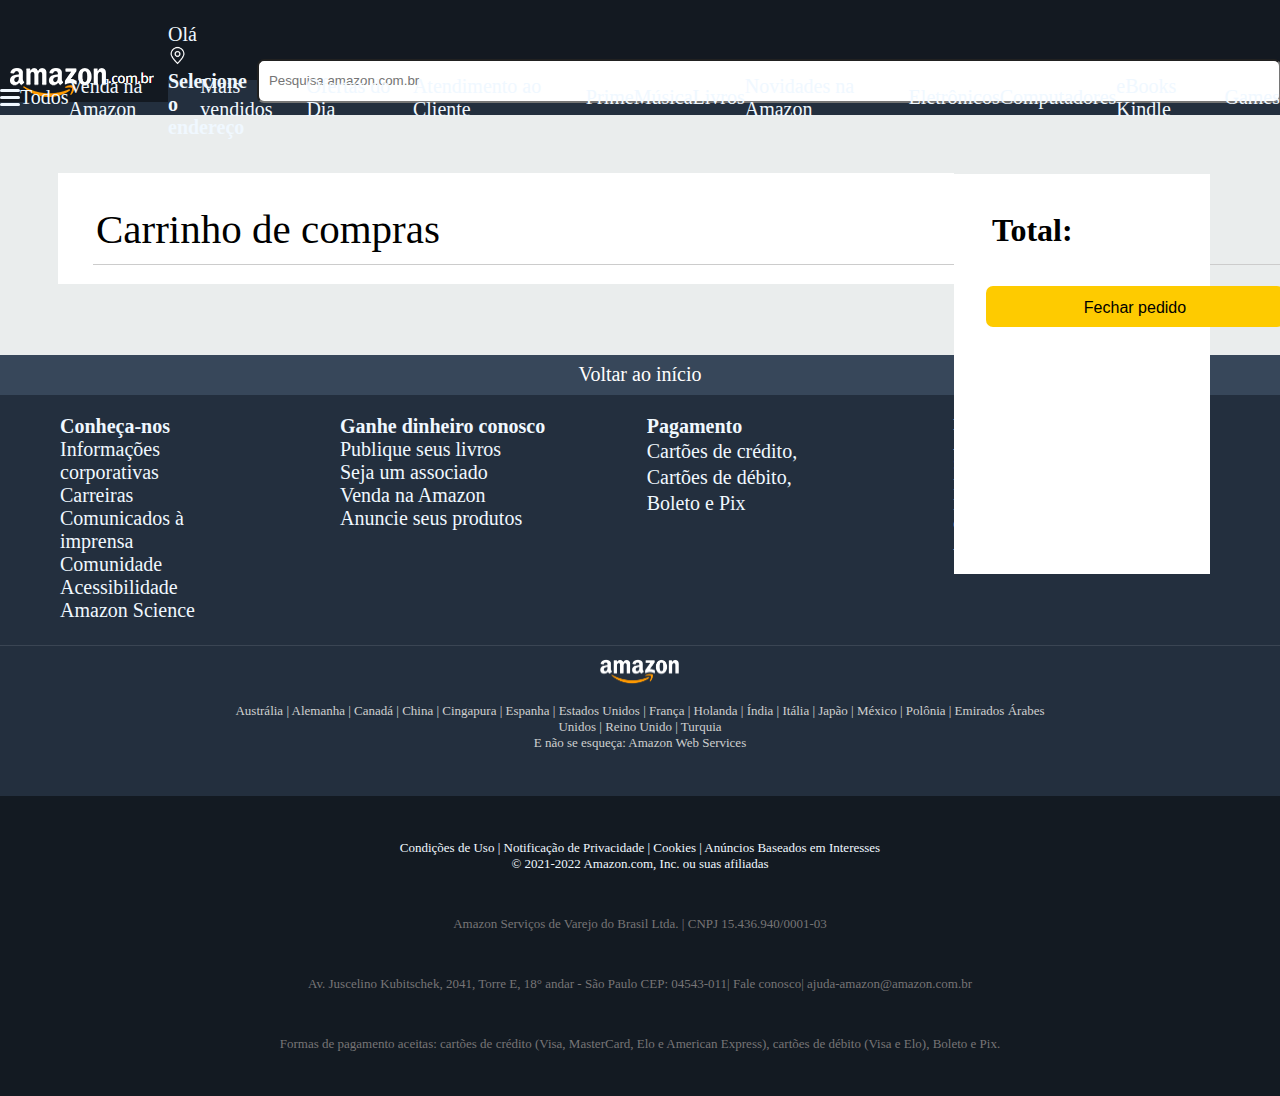
==== SITE FINAL/paginaCarrinho.html @ 6cc20edc "Add files via upload" ====
<!DOCTYPE html>
<html lang="pt-br">
<head>
    <meta charset="UTF-8">
    <meta http-equiv="X-UA-Compatible" content="IE=edge">
    <meta name="viewport" content="width=device-width, initial-scale=1.0">
    <title>Carrinho | Amazon.com.br</title>
    <link rel="stylesheet" href="styleCarrinho.css">
</head>
<body>
    <nav>
        <div class="topbar">
            <div class="menu-mobile">
                <div class="primeiraParte">
                <!-- <div id="burguer">
                    <div></div>
                    <div></div>
                    <div></div>
                </div> -->
                    <div class="segundaParte">
                        <div class="logoInicio"> <img src="./images copy/logo inicio.png" alt=""></div>
                        <li class="">Faça seu login</li>
                        <div><img src="./images copy/user.png" alt=""></div>
                        <div class="icon1">
                            <img src="./images copy/shopping cart.png" alt="" style="margin-top: 10px; width: 25px;">
                        </div>
                    </div>
                </div>
            <div class="pesquisa"><input type="text" class="box_pesquisa" placeholder="Pesquisa amazon.com.br"> </div>
        </div>
        </div>

        <div class="menu1">
            <div class="logoInicio"> <img src="./images copy/logo inicio.png" alt=""></div>
            <li class = "endereco">    Olá <br><img src="./images copy/localization.png" alt="" style="height: 19px;"> <b>Selecione o endereço</b></li>
            <div class="pesquisa"><input type="text" class="box_pesquisa" placeholder="Pesquisa amazon.com.br"> </div>
            <li class="ocultar_mobile">Olá, faça seu login <br><b>Contas e Listas</b></li>
            <li>Devoluções <br><b>e Pedidos</b></li>
            <div class="icon1">
                <img src="./images copy/shopping cart.png" alt="" style="margin-top: 10px; width: 25px;">
            </div>
        </div>
    </nav>
    <sub>
        <ul class="texto2">
            <div id="burguer">
                <div></div>
                <div></div>
                <div></div>
            </div>
            <li>Todos</li>
            <li>Venda na Amazon</li>
            <li>Mais vendidos</li>
            <li>Ofertas do Dia</li>
            <li>Atendimento ao Cliente</li>
            <li>Prime</li>
            <li>Música</li>
            <li>Livros</li>
            <li>Novidades na Amazon</li>
            <li>Eletrônicos</li>
            <li>Computadores</li>
            <li>eBooks Kindle</li>
            <li>Games</li>
        </ul>
    </sub>

    <!-- <div id="menu-mobile">
        <ul>
            <li><a href="#">Venda na Amazon</a></li>
            <li><a href="#">Mais vendidos</a></li>
            <li><a href="#">Ofertas do Dia</a></li>
            <li><a href="#">Atendimento ao Cliente</a></li>
            <li><a href="#">Prime</a></li>
            <li><a href="#">Música</a></li>
            <li><a href="#">Livros</a></li>
            <li><a href="#">ovidades na Amazon</a></li>
            <li><a href="">Eletrônicos</a></li>
            <li><a href="">Computadores</a></li>
            <li><a href="">eBooks Kindle</a></li>
            <li><a href="">Games</a></li>
        </ul>
    </div> -->

    <div class="conteudo">
        <div class="infoCarrinho">
            <h1>Carrinho de compras <div class="linhaH"></div> </h1>
            <!-- <div id="localNotebook"></div> -->
            <!-- <div id="oi" class="localNotebook">AAAAAAAAAAAAA</div> -->
            <div class="localNotebook" id="localNotebook"></div>
        </div>
    
        <div class="comprar">
            <li>Total: </li>
            <div id="valorTotal"></div>
            <div class="fecharPedido">Fechar pedido</div>
        </div>
    </div>

    <div class="voltarinicio">Voltar ao início</div>  
        <div class="rodape2">
            <div class="rodape">
                <ul class="conheca-nos">
                    <li class="titulo">Conheça-nos</li>
                    <li>Informações <br>corporativas</li>
                    <li>Carreiras</li>
                    <li>Comunicados à<br>imprensa</li>
                    <li>Comunidade</li>
                    <li>Acessibilidade</li>
                    <li>Amazon Science</li>
                </ul>
                <ul class="dindin">
                    <li class="titulo">Ganhe dinheiro conosco</li>
                    <li>Publique seus livros</li>
                    <li>Seja um associado</li>
                    <li>Venda na Amazon</li>
                    <li>Anuncie seus produtos</li>
                </ul>
                <ul class="choro">
                    <li class="titulo">Pagamento</li>
                    <li>Cartões de crédito,</li>
                    <li>Cartões de débito,</li>
                    <li>Boleto e Pix</li>
                </ul>
                <ul class="help">
                    <li class="titulo">Deixe-nos ajudar você</li>
                    <li>Amazon e COVID-19</li>
                    <li>Sua conta</li>
                    <li>Frete e prazo de entrega</li>
                    <li>Devoluções e reembolsos</li>
                    <li>Gerencie seu conteúdo e dispositivos</li>
                    <li>Ajuda</li>
                </ul>
            </div>
        </div>
        <div class="rodape3">
            <img src="images copy/amazon-logo.png" alt="" style="width: 80px;">
            <br>
            <li class="quasefim">Austrália | Alemanha | Canadá | China | Cingapura | Espanha | Estados Unidos | França | Holanda | Índia | Itália | Japão | México | Polônia | Emirados Árabes</li>
               <li class="quasefim">Unidos | Reino Unido | Turquia</li> 
               <li class="quasefim">E não se esqueça:           Amazon Web Services</li>
        </div>
        <div class="ultimamargem">
            <div class="dentrodamargem">
                <li class="penultima">Condições de Uso | Notificação de Privacidade | Cookies | Anúncios Baseados em Interesses</li>
                <li class="penultima">© 2021-2022 Amazon.com, Inc. ou suas afiliadas</li>
            </div>
            <li class="ultima">Amazon Serviços de Varejo do Brasil Ltda. | CNPJ 15.436.940/0001-03</li>
            <li class="ultima">Av. Juscelino Kubitschek, 2041, Torre E, 18° andar - São Paulo CEP: 04543-011| Fale conosco| ajuda-amazon@amazon.com.br</li>
            <li class="ultima">Formas de pagamento aceitas: cartões de crédito (Visa, MasterCard, Elo e American Express), cartões de débito (Visa e Elo), Boleto e Pix.</li>
        </div>

<div class="voltarinicioMobile">Voltar ao topo da página</div>  
<!-- <div class="rodapeMobile"> -->
    <div class="rodapeMobile">
        <ul class="todoRodape">
            <ul class="primeiraColunaMobile">
                <li class="tituloMobile">Sua Amazon </li>
                <li class="tituloMobile">Seus produtos do <br>Programe e Poupe</li>
                <li class="tituloMobile">Encontre uma lista de <br>desejos ou registro</li>
                <li class="tituloMobile">Seus itens vistos <br>recentemente</li>
                <li class="tituloMobile">Configurações de 1- <br>Clique</li>
                <li class="tituloMobile">Venda na Amazon</li>
            </ul>
            <ul class="segundaMobile">
                <li class="tituloMobile">Seus pedidos</li>
                <li class="tituloMobile">Suas Listas</li>
                <li class="tituloMobile">Suas conta</li>
                <li class="tituloMobile">Devoluções</li>
                <li class="tituloMobile">Atendimento ao cliente</li>
            </ul>
        </ul>
    </div>
<!-- </div> -->

<div class="ultimamargemMobile">
    <!-- <div class="dentrodamargemMobile"> -->
    <li class="penultimaMobile">Portugês </li>
    <li class="penultimaMobile">Brasil</li>
    <li class="ultimaMobile">Já é cliente? Faça o seu login</li>
    <li class="ultimaMobile">Cookies</li>
    <li class="ultimaMobile">Condições de Uso</li>
    <li class="ultimaMobile">Aviso de Privacidade</li>
    <li class="ultimaMobile">© 1996-2022, Amazon.com, Inc. ou suas afiliadas</li>
</div>

    <script src="carrinho.js"></script>
</body>
</html>
---- SITE FINAL/styleCarrinho.css ----
*{
    padding: 0;
    margin: 0;
}

body{
    background-color: #EAEDED;
}

/* .localNotebook{
    width: 100%;
    height: 100%;
    background-color: #000;
} */

.carrinhoCompras{
    background-color: #3A4553;
}

nav{
    width: 100%;
    height: 80px;
    background: #131921;
    /* position:fixed; */
    /* display: flex; */
}

.menu1{
    display: flex;
    width: 100%;
    justify-content: space-around;
    align-items: center;
}
.topbar{
    display: none;
}
.box_pesquisa{
    width: 1000px;
    height: 20px;
    padding: 10px;
    margin: 10px;
    border-radius: 7px;
}
sub{
    display: flex;
    justify-content: space-around;
    background-color: #232F3E;
    width: 100%;
    height: 35px;
    align-items: center;
    font-size: inherit;
    /* position: fixed; */
    /* margin-top: 70px; */
}

.texto2{
    list-style: none;
    color: #ffffff;
    display: contents;
}

#burguer{
    width: 20px;
    height: 21px;
    display: flex;
    flex-direction: column;
    justify-content: space-around;
    align-self: center;
    align-items: flex-end;
    align-items: flex-start;
    cursor: pointer
}

#burguer > div{
    background-color: aliceblue;
    height: 3px;
    width: 60px;
    border-radius: 15px;
    transition: all ease-in.3s;
    z-index: 999;
}

#burguer > div:nth-child(2){
    width: 20px;
}

#burguer > div:nth-child(3){
    width: 20px;
}

#burguer > div:nth-child(1){
    width: 20px;
}

#burguer:hover div{
    width: 45;
}

#burguer.active > div:nth-child(1){
    transform: rotate(50deg) translateY(10px);
    width: 30px;
    margin-top: 1px;

}

#burguer.active > div:nth-child(2){
    transform: rotate(-50deg) translateY(-10px);
    width: 30px;
    margin-top: 10px;
}

#burguer.active > div:nth-child(3){
    opacity: 0;
}

#menu-mobile{
    /* position: fixed; */
    width: 400px;
    background: #fff;
    transform: translateX(-100%);
    transition: all linear .5s;
}

#menu-mobile.active{
    /* margin-left: 0; */
    transform: translateY(0);
    margin-top: 105px;
    height: 100vh;
}

#menu-mobile ul{
    margin-top: 10px;
    display: flex;
    flex-direction: column;
    align-items: flex-start;
    width: 200px;
}

#menu-mobile ul li{
    padding: 20px;
    border-bottom: 1px solid #f7f7f7;
    width: 100%;
} 
#menu-mobile ul li a{
    text-decoration: none;
}

li{
    color: aliceblue;
    list-style: none;
}

.conteudo{
    display: flex;
}

h1{
    font-family: "Arial,sans-serif";
    /* text-rendering: optimizeLegibility; */
    font-weight: 400;
    font-size: 41px;
    line-height: 36px;
    padding: 38px;
    height: 35px;
}

.teste1{
    display: flex;
    justify-content: space-between;
    align-items: center;
}

.teste1 p{
    flex:1;
    margin-left: 10px;
}
.teste1 b{
    margin-right: 10px;
}

.paraExcluir{
    width: 40px;
}

.imagemNotebook{

}

.infoCarrinho{
    margin: 58px;
    border-radius: 0px;
    background-color: #ffffff;
    /* height: 750px; */
    width: 70%;
    display: flex;
    flex-direction: column;
}

.linhaH{
    /* background-color: #232F3E; */
    border-bottom: 1px solid #cccccc;
    margin-bottom: 20px;
    margin-top: 17px;
    width: 342%;
    /* display: flex; */
    margin-left: -3px;
}

#localNotebool > div{
    display: flex;
    justify-content: space-between;
    width: 300px;
    align-items: center;
}

.comprar{
    background-color: #ffffff;
    height: 400px;
    width: 20%;
    margin-top: 59px;
    position: fixed;
    right: 0;
    margin-right: 70px;
}

.comprar li{
    font-family: "Arial,sans-serif";
    /* text-rendering: optimizeLegibility; */
    font-weight: 400;
    font-size: xx-large;
    line-height: 36px;
    padding: 38px;
    color: #000;
    font-weight: bold;
}

.fecharPedido{
    color: black;
    background: rgb(254, 203, 0);
    border-radius: 7px;
    width: 272px;
    font-size: 16px;
    padding: 13px;
    text-decoration: none;
    text-align: center;
    height: 15px;
    /* display: flex; */
    /* justify-content: center; */
    margin-left: 32px;
    font-family: "Amazon Ember",Arial,sans-serif;
}

.voltarinicio{
    background: #37475A;
    height: 40px;
    text-align: center;
    display:flex;
    justify-content: center;
    align-items: center;
    color: #fff;
    margin-top: 1%;
}

.rodape{
    background-color: #232F3E;
    width: 1200px;
    margin: auto;
    height: 250px;
    display: flex;
    justify-content: space-between;
}

.conheca-nos{
    color: #fff;
    display: flex;
    justify-content: space-between;
    align-items: left;
    list-style: none;
    width: 45%;
    padding: 20px 20px;
    flex-direction: column; 
    height: 100px;
}

.titulo{
    font-weight: 600;
}

.dindin{
    color: #fff;
    display: flex;
    justify-content: space-between;
    align-items: left;
    list-style: none;
    width: 50%;
    padding: 20px 20px;
    flex-direction: column; 
    height: 100px;
}

.choro{
    color: #fff;
    display: flex;
    flex-direction: column;
    list-style: none;
    padding: 20px 20px;
    justify-content: space-between;
    width: 50%;
    align-items: left;
    height: 100px;
}

.help{
    color: #fff;
    display: flex;
    flex-direction: column;
    list-style: none;
    padding: 20px 20px;
    justify-content: space-between;
    width: 50%;
    align-items: left;
    height: 80px;
    font-size: smaller;
}

html{
    font-size: 20px;
}

.rodape2{
    background-color: #232F3E;
    border-bottom: 1px solid #3A4553;
}

.rodape3{
    width: 100%;
    height: 150px;
    background-color: #232F3E;
    display: flex;
    flex-direction: column;
    align-items: center;
    font-size: small;
}

.rodape3 img{
    margin-top: 1%;
    width: 6%;
}

.quasefim{
    color: #cfcfcf;
    list-style: none;
    justify-content: center;
}

.ultimamargem{
    display: none;
    background-color: #131A22;
    width: 100%;
    height: 300px;
    display: flex;
    justify-content: space-evenly;
    flex-direction: column;
    font-size: small;
}

.penultima{
    display: flex;
    justify-content: center;
}

.ultima{
    color: #777576;
    list-style: none;
    align-items: center;
    display: flex;
    flex-direction: column; 
}

.voltarinicioMobile{
    display: none;
}

.rodapeMobile{
    display: none;
}

.todoRodape{
    display: none;
}

.primeiraColunaMobile{
    display: none;
}

.segundaMobile{
    display: none;
}

.tituloMobile{
    display: none;
}

.ultimamargemMobile{
    display: none;
}
.dentrodamargemMobile{
    display: none;
}
.penultimaMobile{
    display: none;
}
.ultimaMobile{
    display: none;
}

.container{
    /* width: 1200px; */
    width: 1429px;
    margin: 0 auto;
}
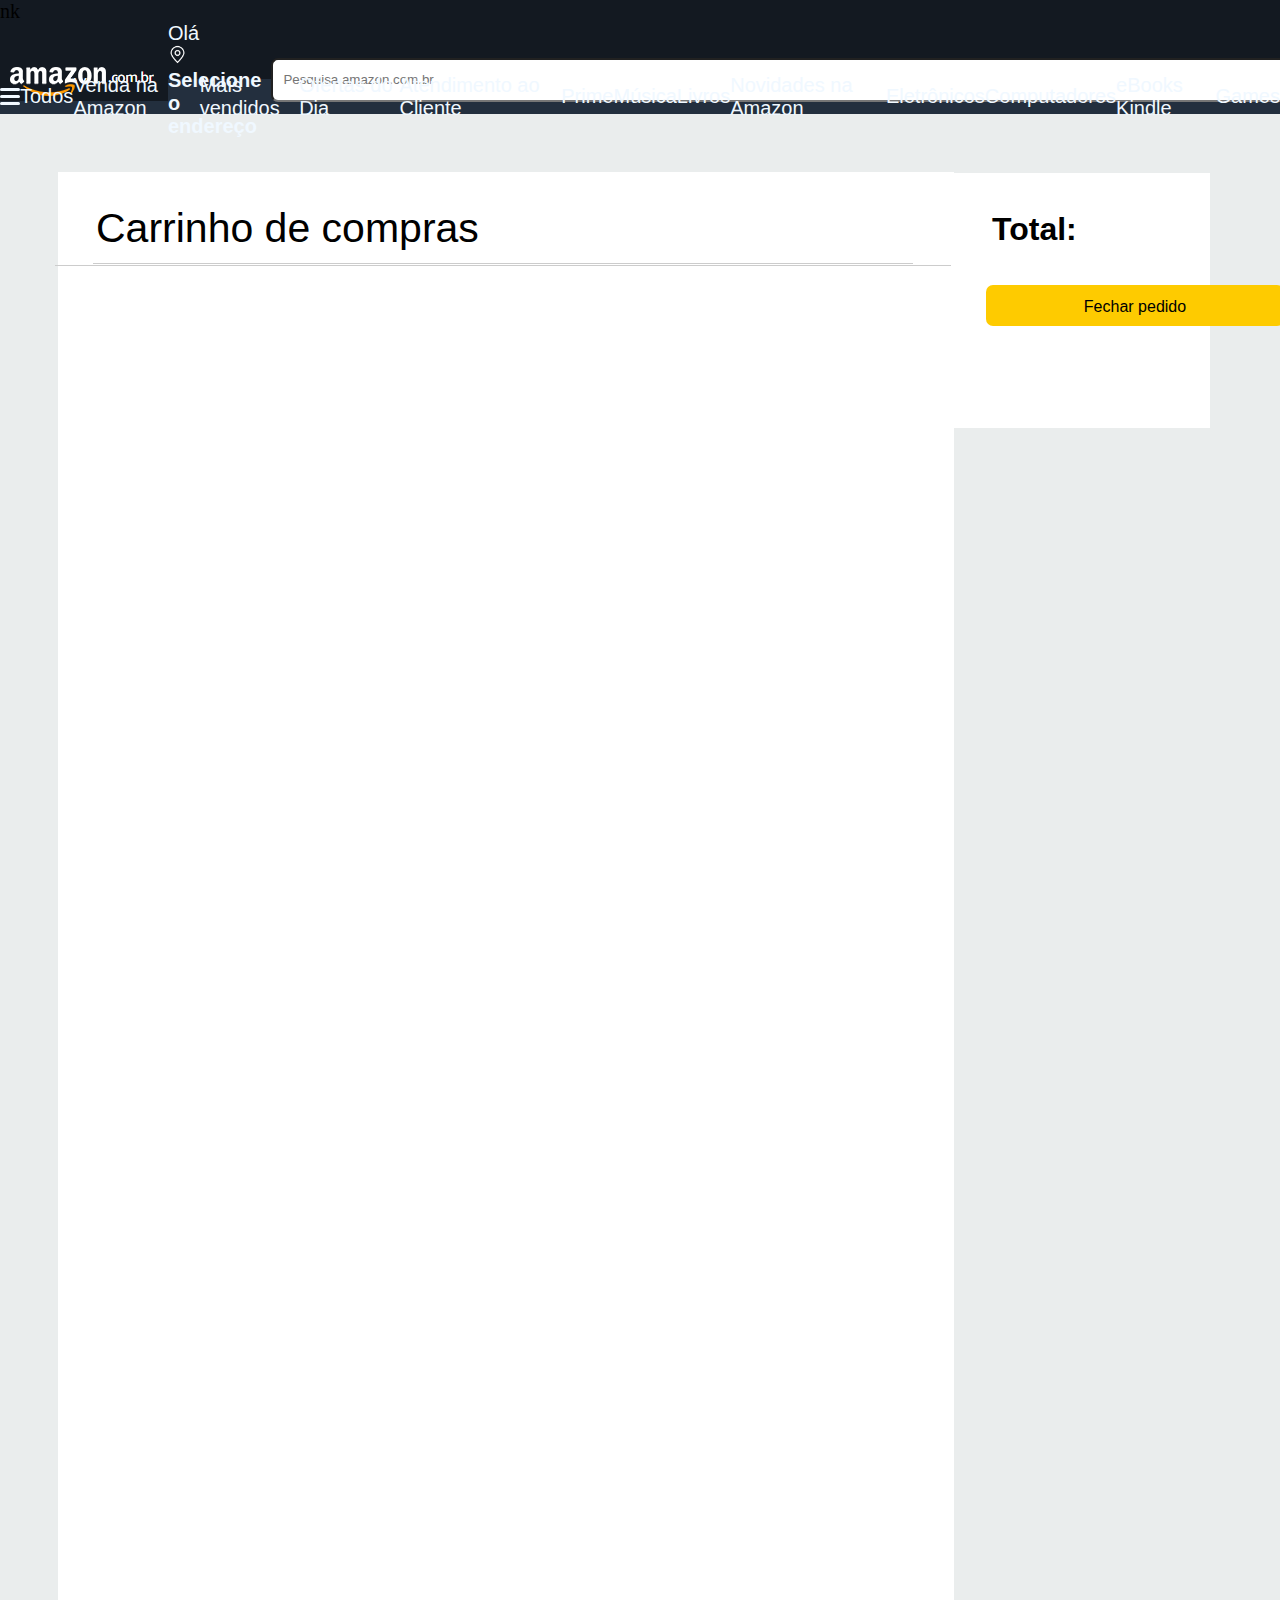
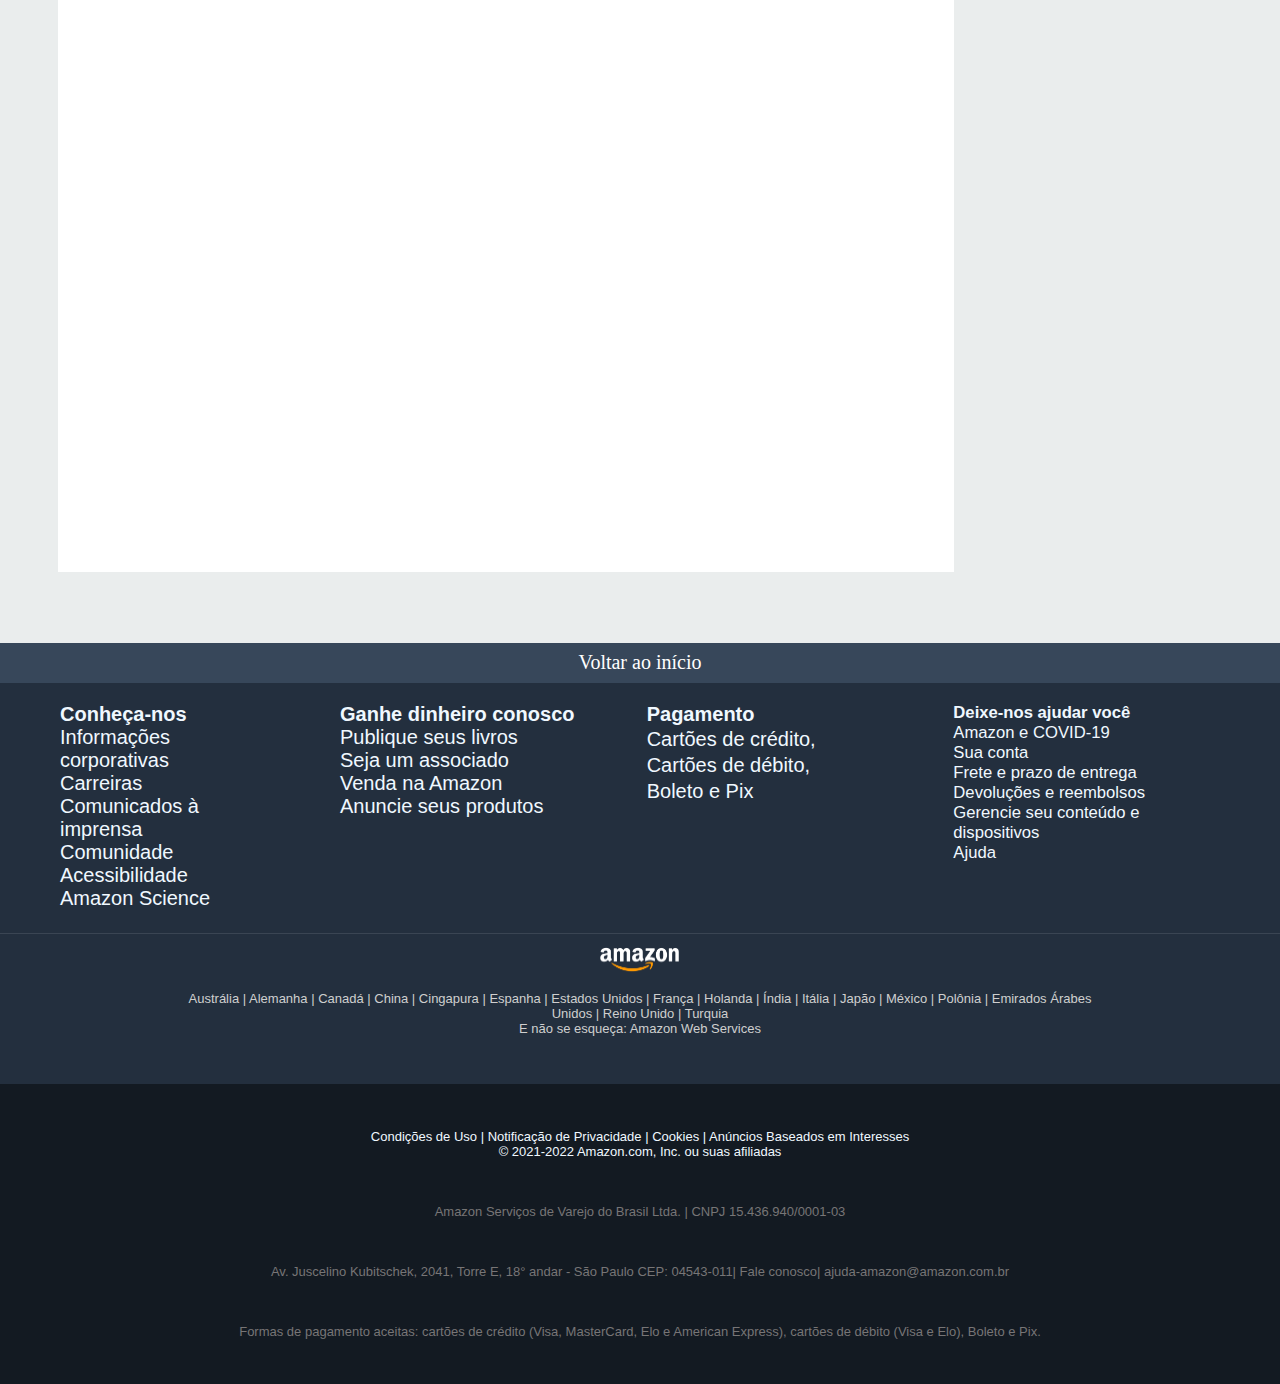
==== commit 4a42e9f5: "Add files via upload" ====
--- a/SITE FINAL/paginaCarrinho.html
+++ b/SITE FINAL/paginaCarrinho.html
@@ -4,7 +4,8 @@
     <meta charset="UTF-8">
     <meta http-equiv="X-UA-Compatible" content="IE=edge">
     <meta name="viewport" content="width=device-width, initial-scale=1.0">
-    <title>Carrinho | Amazon.com.br</title>
+    <link rel="shortcut icon" href="images copy/amazon.ico.ico" type="image/x-icon">nk
+    <title>Carrinho de compras da Amazon</title>
     <link rel="stylesheet" href="styleCarrinho.css">
 </head>
 <body>
@@ -86,11 +87,13 @@
             <h1>Carrinho de compras <div class="linhaH"></div> </h1>
             <!-- <div id="localNotebook"></div> -->
             <!-- <div id="oi" class="localNotebook">AAAAAAAAAAAAA</div> -->
-            <div class="localNotebook" id="localNotebook"></div>
+            <div class="localNotebook" id="localNotebook">
+                <div class="linhaH"></div>
+            </div>
         </div>
     
         <div class="comprar">
-            <li>Total: </li>
+    <li style="font-family: Amazon Ember,Arial,sans-serif; font-size: xx-large;">Total: </li>
             <div id="valorTotal"></div>
             <div class="fecharPedido">Fechar pedido</div>
         </div>
--- a/SITE FINAL/styleCarrinho.css
+++ b/SITE FINAL/styleCarrinho.css
@@ -30,6 +30,7 @@
     width: 100%;
     justify-content: space-around;
     align-items: center;
+    margin-top: -24px;
 }
 .topbar{
     display: none;
@@ -155,19 +156,31 @@
 }
 
 h1{
-    font-family: "Arial,sans-serif";
+    font-family: "Amazon Ember",Arial,sans-serif;
     /* text-rendering: optimizeLegibility; */
     font-weight: 400;
     font-size: 41px;
     line-height: 36px;
     padding: 38px;
-    height: 35px;
-}
+    height: 0px;
+}
+
+li{
+    font-family: "Amazon Ember",Arial,sans-serif;
+}
+
+.carrinhoVazio{
+    margin-left: 34px;
+    margin-bottom: 28px;
+    font-family: "Amazon Ember",Arial,sans-serif;
+    font-size: larger;
+} 
 
 .teste1{
     display: flex;
     justify-content: space-between;
     align-items: center;
+    margin-top: 21px;
 }
 
 .teste1 p{
@@ -178,19 +191,31 @@
     margin-right: 10px;
 }
 
+.total{
+    margin-bottom: 27px;
+    display: flex;
+    flex-direction: column;
+    margin-top: -55px;
+}
+
+.total p{
+    margin-left: 38px;
+}
+
 .paraExcluir{
     width: 40px;
+    margin-right: 51px;
 }
 
 .imagemNotebook{
-
+    margin-left: 43px;
 }
 
 .infoCarrinho{
     margin: 58px;
     border-radius: 0px;
     background-color: #ffffff;
-    /* height: 750px; */
+    height: 2000px;
     width: 70%;
     display: flex;
     flex-direction: column;
@@ -201,11 +226,21 @@
     border-bottom: 1px solid #cccccc;
     margin-bottom: 20px;
     margin-top: 17px;
-    width: 342%;
+    width: 100%;
     /* display: flex; */
     margin-left: -3px;
 }
 
+.linhaH1{
+    /* background-color: #232F3E;  */
+    border-bottom: 1px solid #cccccc;
+    margin-bottom: 20px;
+    margin-top: 17px;
+    width: 94%;
+    /* display: flex; */
+    margin-left: 40px;
+}
+
 #localNotebool > div{
     display: flex;
     justify-content: space-between;
@@ -215,7 +250,8 @@
 
 .comprar{
     background-color: #ffffff;
-    height: 400px;
+    height: 255px
+    ;
     width: 20%;
     margin-top: 59px;
     position: fixed;
@@ -237,6 +273,7 @@
 .fecharPedido{
     color: black;
     background: rgb(254, 203, 0);
+    /* margin-top: 185px; */
     border-radius: 7px;
     width: 272px;
     font-size: 16px;
@@ -248,6 +285,8 @@
     /* justify-content: center; */
     margin-left: 32px;
     font-family: "Amazon Ember",Arial,sans-serif;
+    cursor: pointer;
+
 }
 
 .voltarinicio{
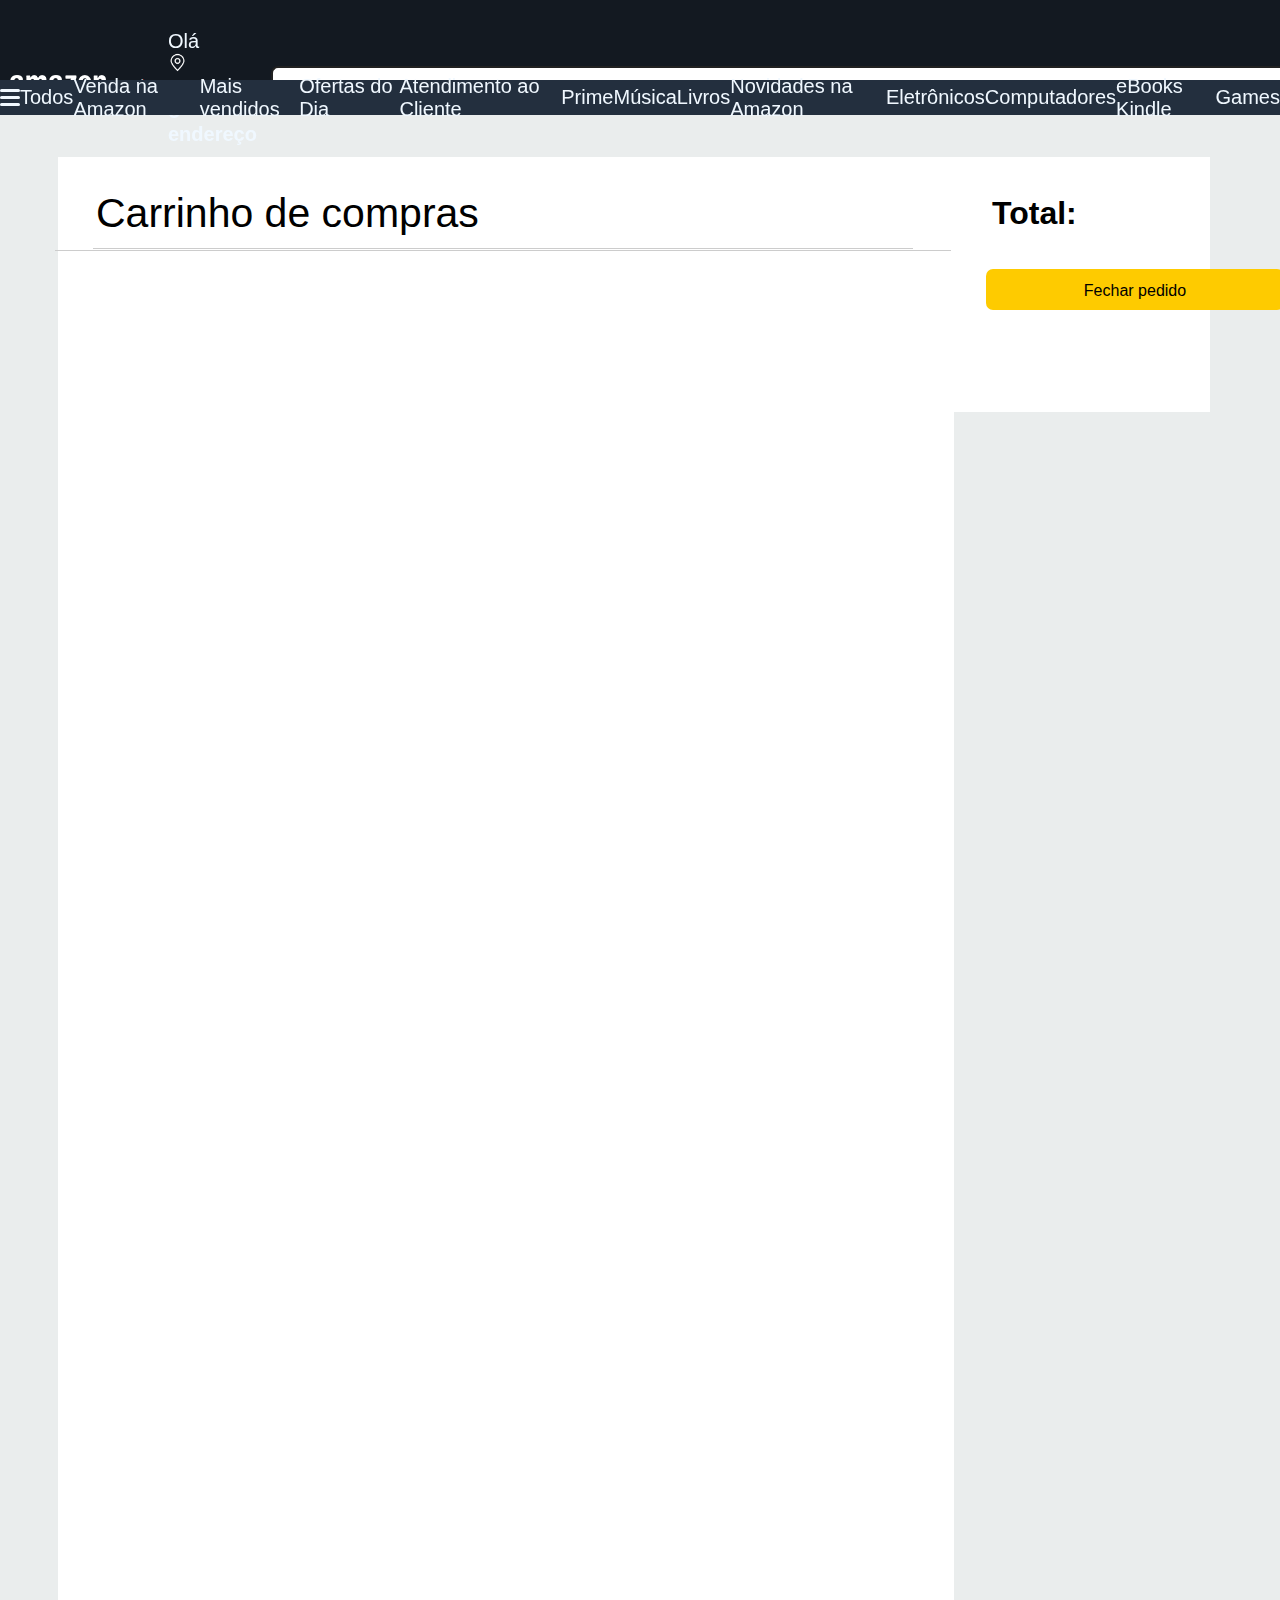
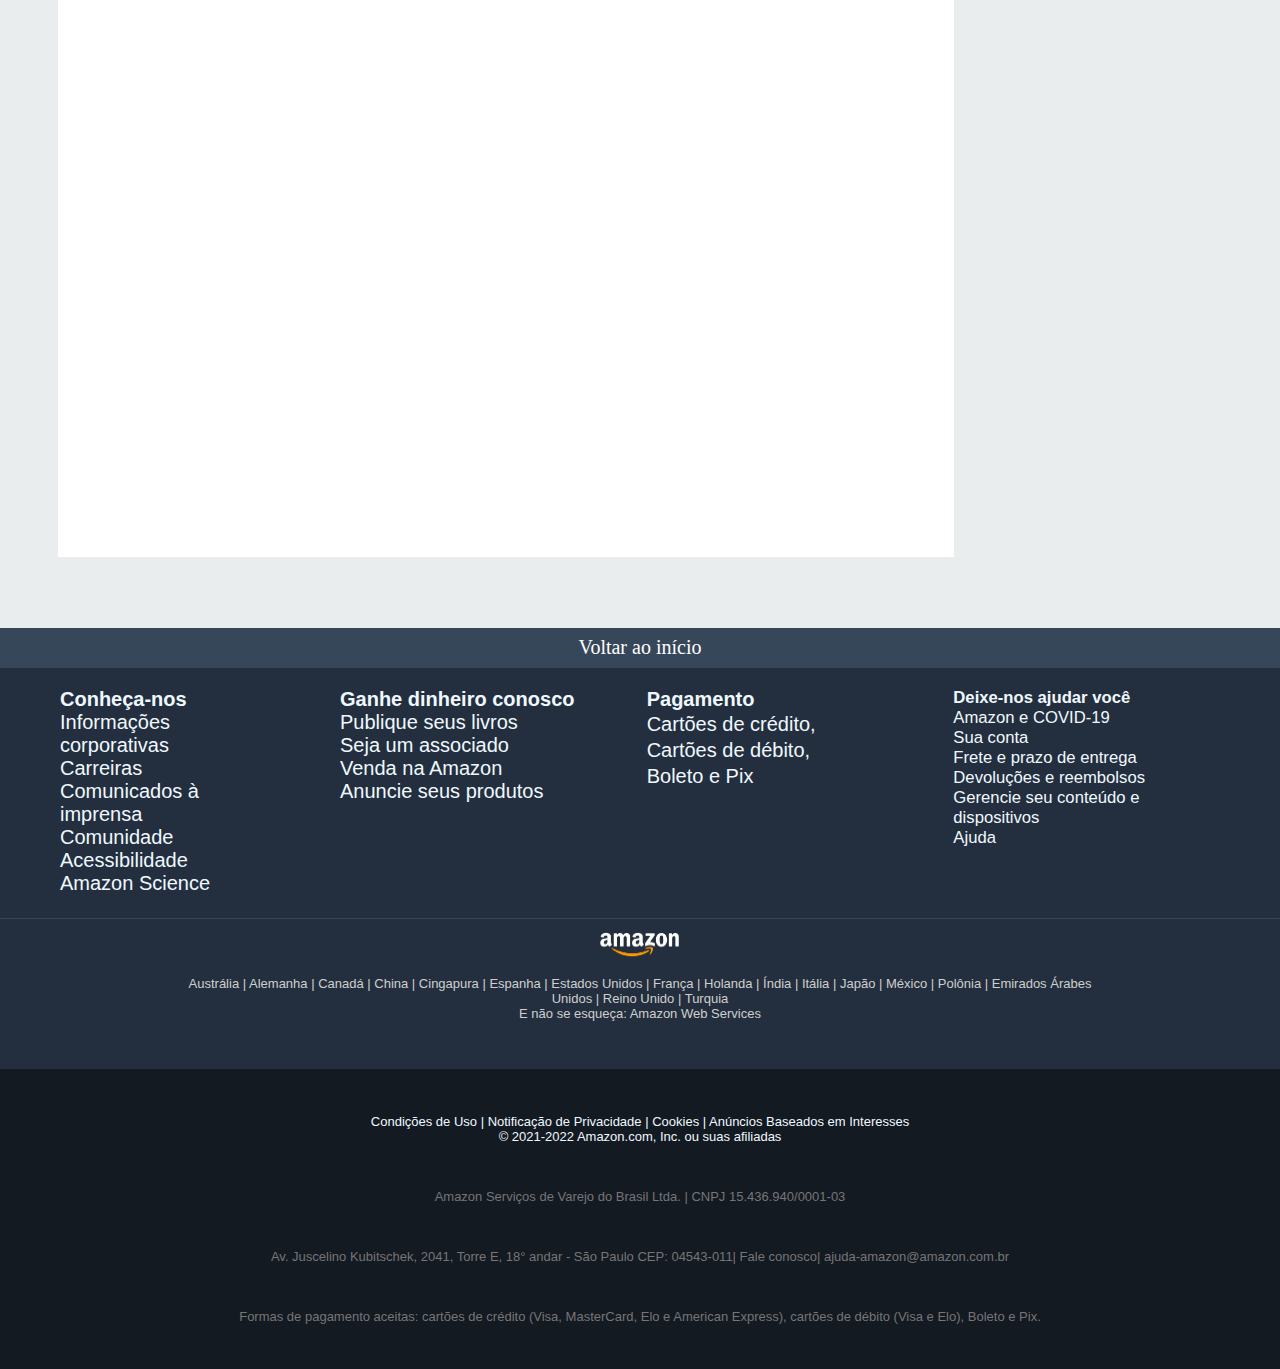
==== commit baf07f26: "Add files via upload" ====
--- a/SITE FINAL/paginaCarrinho.html
+++ b/SITE FINAL/paginaCarrinho.html
@@ -4,7 +4,7 @@
     <meta charset="UTF-8">
     <meta http-equiv="X-UA-Compatible" content="IE=edge">
     <meta name="viewport" content="width=device-width, initial-scale=1.0">
-    <link rel="shortcut icon" href="images copy/amazon.ico.ico" type="image/x-icon">nk
+    <link rel="shortcut icon" href="images copy/amazon.ico.ico" type="image/x-icon">
     <title>Carrinho de compras da Amazon</title>
     <link rel="stylesheet" href="styleCarrinho.css">
 </head>
@@ -18,27 +18,82 @@
                     <div></div>
                     <div></div>
                 </div> -->
-                    <div class="segundaParte">
-                        <div class="logoInicio"> <img src="./images copy/logo inicio.png" alt=""></div>
-                        <li class="">Faça seu login</li>
-                        <div><img src="./images copy/user.png" alt=""></div>
+                <div class="segundaParte">
+                    <div class="logoInicio"> <img src="./images copy/logo inicio.png" alt=""></div>
+                    <div class="logoInicioMobile"> 
+                        <div id="burguer2">
+                            <div></div>
+                            <div></div>
+                            <div></div>
+                        </div>
+                        <a href="index.html"><img src="./images copy/logo inicio.png" alt="" style="cursor: pointer;"></a>
+                    </div>
+                    <li class="login">Faça seu login</li>
+                    <div class="duasImagens">
+                        <div><img class="user" src="./images copy/user.png" alt=""></div>
                         <div class="icon1">
-                            <img src="./images copy/shopping cart.png" alt="" style="margin-top: 10px; width: 25px;">
+                            <a href="paginaCarrinho.html"><img src="./images copy/shopping cart.png" alt="" style="margin-top: 10px; cursor: pointer"></a>
                         </div>
                     </div>
                 </div>
+            </div>
+
+            <div class="menuPequeno1">
+                <ul class="letraPequeno1">
+                    <a href="telaTres.html">
+                        <li>Todos</li>
+                    </a>
+                    <a href="telaDois.html">
+                        <li>Venda na Amazon</li>
+                    </a>
+                    <a href="telaDois.html">
+                        <li>Mais vendidos</li>
+                    </a>
+                    <a href="telaDois.html">
+                        <li>Ofertas do Dia</li>
+                    </a>
+                    <a href="telaDois.html">
+                        <li>Atendimento ao Cliente</li>
+                    </a>
+                    <a href="telaDois.html">
+                        <li>Prime</li>
+                    </a>
+                    <a href="telaDois.html">
+                        <li>Música</li>
+                    </a>
+                    <a href="telaDois.html">
+                        <li>Livros</li>
+                    </a>
+                    <a href="telaDois.html">
+                        <li>Novidades na Amazon</li>
+                    </a>
+                    <a href="telaDois.html">
+                        <li>Eletrônicos</li>
+                    </a>
+                    <a href="telaDois.html">
+                        <li>Computadores</li>
+                    </a>
+                    <a href="telaDois.html">
+                        <li>eBooks Kindle</li>
+                    </a>
+                    <a href="telaDois.html">
+                        <li>Games</li>
+                    </a>
+                </ul>
+            </div>
+                </div>
             <div class="pesquisa"><input type="text" class="box_pesquisa" placeholder="Pesquisa amazon.com.br"> </div>
         </div>
         </div>
 
         <div class="menu1">
-            <div class="logoInicio"> <img src="./images copy/logo inicio.png" alt=""></div>
+            <div class="logoInicio"> <a href="index.html"><img src="./images copy/logo inicio.png" alt="" style="cursor: pointer;"></a></div>
             <li class = "endereco">    Olá <br><img src="./images copy/localization.png" alt="" style="height: 19px;"> <b>Selecione o endereço</b></li>
             <div class="pesquisa"><input type="text" class="box_pesquisa" placeholder="Pesquisa amazon.com.br"> </div>
             <li class="ocultar_mobile">Olá, faça seu login <br><b>Contas e Listas</b></li>
             <li>Devoluções <br><b>e Pedidos</b></li>
             <div class="icon1">
-                <img src="./images copy/shopping cart.png" alt="" style="margin-top: 10px; width: 25px;">
+                <a href="paginaCarrinho.html"><img src="./images copy/shopping cart.png" alt="" style="margin-top: 10px; width: 25px; cursor: pointer;"></a>
             </div>
         </div>
     </nav>
@@ -49,54 +104,111 @@
                 <div></div>
                 <div></div>
             </div>
-            <li>Todos</li>
-            <li>Venda na Amazon</li>
-            <li>Mais vendidos</li>
-            <li>Ofertas do Dia</li>
-            <li>Atendimento ao Cliente</li>
-            <li>Prime</li>
-            <li>Música</li>
-            <li>Livros</li>
-            <li>Novidades na Amazon</li>
-            <li>Eletrônicos</li>
-            <li>Computadores</li>
-            <li>eBooks Kindle</li>
-            <li>Games</li>
+            <a href="telaDois.html">
+                <li>Todos</li>
+            </a>
+            <a href="telaDois.html">
+                <li>Venda na Amazon</li>
+            </a>
+            <a href="telaDois.html">
+                <li>Mais vendidos</li>
+            </a>
+            <a href="telaDois.html">
+                <li>Ofertas do Dia</li>
+            </a>
+            <a href="telaDois.html">
+                <li>Atendimento ao Cliente</li>
+            </a>
+            <a href="telaDois.html">
+                <li>Prime</li>
+            </a>
+            <a href="telaDois.html">
+                <li>Música</li>
+            </a>
+            <a href="telaDois.html">
+                <li>Livros</li>
+            </a>
+            <a href="telaDois.html">
+                <li>Novidades na Amazon</li>
+            </a>
+            <a href="telaDois.html">
+                <li>Eletrônicos</li>
+            </a>
+            <a href="telaDois.html">
+                <li>Computadores</li>
+            </a>
+            <a href="telaDois.html">
+                <li>eBooks Kindle</li>
+            </a>
+            <a href="telaDois.html">
+                <li>Games</li>
+            </a>
         </ul>
     </sub>
 
-    <!-- <div id="menu-mobile">
+    <div id="menuDesktop">
         <ul>
-            <li><a href="#">Venda na Amazon</a></li>
-            <li><a href="#">Mais vendidos</a></li>
-            <li><a href="#">Ofertas do Dia</a></li>
-            <li><a href="#">Atendimento ao Cliente</a></li>
-            <li><a href="#">Prime</a></li>
-            <li><a href="#">Música</a></li>
-            <li><a href="#">Livros</a></li>
-            <li><a href="#">ovidades na Amazon</a></li>
-            <li><a href="">Eletrônicos</a></li>
-            <li><a href="">Computadores</a></li>
-            <li><a href="">eBooks Kindle</a></li>
-            <li><a href="">Games</a></li>
+            <li><a href="telaDois.html">Venda na Amazon</a></li>
+            <li><a href="telaDois.html">Mais vendidos</a></li>
+            <li><a href="telaDois.html">Ofertas do Dia</a></li>
+            <li><a href="telaDois.html">Atendimento ao Cliente</a></li>
+            <li><a href="telaDois.html">Prime</a></li>
+            <li><a href="telaDois.html">Música</a></li>
+            <li><a href="telaDois.html">Livros</a></li>
+            <li><a href="telaDois.html">Novidades na Amazon</a></li>
+            <li><a href="telaDois.html">Eletrônicos</a></li>
+            <li><a href="telaDois.html">Computadores</a></li>
+            <li><a href="telaDois.html">eBooks Kindle</a></li>
+            <li><a href="telaDois.html">Games</a></li>
         </ul>
-    </div> -->
+    </div>
+
+    <div id="menuMobile">
+        <ul>
+            <li><a href="telaDois.html">Mais vendidos</a></li>
+            <li><a href="telaDois.html">Ofertas do Dia</a></li>
+            <li><a href="telaDois.html">Atendimento ao Cliente</a></li>
+            <li><a href="telaDois.html">Prime</a></li>
+            <li><a href="telaDois.html">Música</a></li>
+            <li><a href="telaDois.html">Livros</a></li>
+            <li><a href="telaDois.html">Novidades na Amazon</a></li>
+            <li><a href="telaDois.html">Eletrônicos</a></li>
+            <li><a href="telaDois.html">Computadores</a></li>
+            <li><a href="telaDois.html">eBooks Kindle</a></li>
+            <li><a href="telaDois.html">Games</a></li>
+        </ul>
+    </div>
 
     <div class="conteudo">
         <div class="infoCarrinho">
-            <h1>Carrinho de compras <div class="linhaH"></div> </h1>
-            <!-- <div id="localNotebook"></div> -->
-            <!-- <div id="oi" class="localNotebook">AAAAAAAAAAAAA</div> -->
+            <h1>Carrinho de compras 
+                <div class="linhaH"></div> 
+            </h1>
             <div class="localNotebook" id="localNotebook">
                 <div class="linhaH"></div>
             </div>
         </div>
-    
         <div class="comprar">
-    <li style="font-family: Amazon Ember,Arial,sans-serif; font-size: xx-large;">Total: </li>
+        <li style="font-family: Amazon Ember,Arial,sans-serif; font-size: xx-large;">Total: </li>
             <div id="valorTotal"></div>
             <div class="fecharPedido">Fechar pedido</div>
         </div>
+    </div>
+
+    <div class="conteudoMobile">
+        <div class="infoCarrinhoMobile">
+            <h1 class="mobile">Carrinho de compras <div class="linhaH"></div> </h1>
+            <div class="localNotebookM" id="localNotebookM">
+                <div class="linhaH"></div>
+            </div>
+        </div>
+    </div>
+
+    <div class="linhaH3"></div>
+    <div class="comprarMobile">
+        <li style="font-family: Amazon Ember, Arial,sans-serif; font-size: xx-large;">Total: </li>
+            <div id="valorTotalM"></div>
+            <div class="fecharPedido">Fechar pedido</div>
     </div>
 
     <div class="voltarinicio">Voltar ao início</div>  
@@ -152,40 +264,56 @@
             <li class="ultima">Formas de pagamento aceitas: cartões de crédito (Visa, MasterCard, Elo e American Express), cartões de débito (Visa e Elo), Boleto e Pix.</li>
         </div>
 
-<div class="voltarinicioMobile">Voltar ao topo da página</div>  
-<!-- <div class="rodapeMobile"> -->
-    <div class="rodapeMobile">
-        <ul class="todoRodape">
-            <ul class="primeiraColunaMobile">
-                <li class="tituloMobile">Sua Amazon </li>
-                <li class="tituloMobile">Seus produtos do <br>Programe e Poupe</li>
-                <li class="tituloMobile">Encontre uma lista de <br>desejos ou registro</li>
-                <li class="tituloMobile">Seus itens vistos <br>recentemente</li>
-                <li class="tituloMobile">Configurações de 1- <br>Clique</li>
-                <li class="tituloMobile">Venda na Amazon</li>
+        <div class="voltarinicioMobile">Voltar ao topo da página</div>  
+        <div class="mobileRodape">
+            <ul class="fileira1">
+                <li class="mobileTitulo">Sua Amazon</li>
+                <li class="mobileTitulo">Seus produtos do <br>Programe e Poupe</li>
+                <li class="mobileTitulo">Encontre uma lista de <br>desejos ou registro</li>
+                <li class="mobileTitulo">Seus itens vistos <br>recentemente</li>
+                <li class="mobileTitulo">Configurações de 1- <br>Clique</li>
+                <li class="mobileTitulo">Venda na Amazon</li>
             </ul>
-            <ul class="segundaMobile">
-                <li class="tituloMobile">Seus pedidos</li>
-                <li class="tituloMobile">Suas Listas</li>
-                <li class="tituloMobile">Suas conta</li>
-                <li class="tituloMobile">Devoluções</li>
-                <li class="tituloMobile">Atendimento ao cliente</li>
+        
+            <ul class="fileira2">
+                <li class="mobileTitulo2">Seus pedidos</li>
+                <li class="mobileTitulo2">Suas Listas</li>
+                <li class="mobileTitulo2">Suas conta</li>
+                <li class="mobileTitulo2">Devoluções</li>
+                <li class="mobileTitulo2">Atendimento ao cliente</li>
             </ul>
-        </ul>
-    </div>
-<!-- </div> -->
-
-<div class="ultimamargemMobile">
-    <!-- <div class="dentrodamargemMobile"> -->
-    <li class="penultimaMobile">Portugês </li>
-    <li class="penultimaMobile">Brasil</li>
-    <li class="ultimaMobile">Já é cliente? Faça o seu login</li>
-    <li class="ultimaMobile">Cookies</li>
-    <li class="ultimaMobile">Condições de Uso</li>
-    <li class="ultimaMobile">Aviso de Privacidade</li>
-    <li class="ultimaMobile">© 1996-2022, Amazon.com, Inc. ou suas afiliadas</li>
-</div>
+        </div>
+        <!-- <div class="rodapeMobile"> -->
+            <!-- <div class="rodapeMobile"> -->
+                <!-- <ul class="todoRodape"> -->
+                    <!-- <ul class="primeiraColunaMobile"> -->
+                        
+                    <!-- </ul> -->
+                    <!-- <ul class="segundaMobile"> -->
+                    
+                    <!-- </ul> -->
+                </ul>
+            </div>
+        <!-- </div> -->
+        
+        <div class="mobileUltimaMargem">
+            <!-- <div class="mobileUltima"> -->
+            <div class="brpt">
+                <li class="mobilePenultima">Portugês </li>
+                <li class="mobilePenultima">Brasil</li>
+            </div>
+            <li class="mobileUltima2">Já é cliente? Faça o seu login</li>
+        
+            <div class="infosUltimas">
+                <li class="mobileUltima">Cookies</li>
+                <li class="mobileUltima">Condições de Uso</li>
+                <li class="mobileUltima">Aviso de Privacidade</li>
+            </div>
+            <li class="mobileUltima3">© 1996-2022, Amazon.com, Inc. ou suas afiliadas</li>
+        </div>  
 
     <script src="carrinho.js"></script>
+    <script src="main.js"></script>
+
 </body>
 </html>--- a/SITE FINAL/styleCarrinho.css
+++ b/SITE FINAL/styleCarrinho.css
@@ -21,8 +21,7 @@
     width: 100%;
     height: 80px;
     background: #131921;
-    /* position:fixed; */
-    /* display: flex; */
+    position: fixed;
 }
 
 .menu1{
@@ -30,11 +29,14 @@
     width: 100%;
     justify-content: space-around;
     align-items: center;
-    margin-top: -24px;
-}
+    margin-top: 7px;
+    cursor: pointer;
+}
+
 .topbar{
     display: none;
 }
+
 .box_pesquisa{
     width: 1000px;
     height: 20px;
@@ -42,6 +44,7 @@
     margin: 10px;
     border-radius: 7px;
 }
+
 sub{
     display: flex;
     justify-content: space-around;
@@ -50,14 +53,22 @@
     height: 35px;
     align-items: center;
     font-size: inherit;
-    /* position: fixed; */
-    /* margin-top: 70px; */
+    position: fixed;
+    margin-top: 80px;
 }
 
 .texto2{
     list-style: none;
     color: #ffffff;
     display: contents;
+}
+
+#burguer{
+    display: none;
+}
+
+#menuMobile{
+    display: none;
 }
 
 #burguer{
@@ -69,7 +80,7 @@
     align-self: center;
     align-items: flex-end;
     align-items: flex-start;
-    cursor: pointer
+    cursor: pointer;
 }
 
 #burguer > div{
@@ -114,22 +125,22 @@
     opacity: 0;
 }
 
-#menu-mobile{
-    /* position: fixed; */
+#menuDesktop{
+    position: fixed;
     width: 400px;
     background: #fff;
     transform: translateX(-100%);
     transition: all linear .5s;
 }
 
-#menu-mobile.active{
+#menuDesktop.active{
     /* margin-left: 0; */
     transform: translateY(0);
-    margin-top: 105px;
+    margin-top: 114px;
     height: 100vh;
 }
 
-#menu-mobile ul{
+#menuDesktop ul{
     margin-top: 10px;
     display: flex;
     flex-direction: column;
@@ -137,18 +148,24 @@
     width: 200px;
 }
 
-#menu-mobile ul li{
+#menuDesktop ul li{
     padding: 20px;
     border-bottom: 1px solid #f7f7f7;
     width: 100%;
+    margin-bottom: -6px;
 } 
-#menu-mobile ul li a{
+
+#menuDesktop ul li a{
     text-decoration: none;
 }
 
 li{
     color: aliceblue;
     list-style: none;
+}
+
+a{
+    text-decoration: none;
 }
 
 .conteudo{
@@ -209,6 +226,8 @@
 
 .imagemNotebook{
     margin-left: 43px;
+    height: 111px;
+    margin-top: 10px;
 }
 
 .infoCarrinho{
@@ -219,6 +238,7 @@
     width: 70%;
     display: flex;
     flex-direction: column;
+    margin-top: 157px;
 }
 
 .linhaH{
@@ -250,10 +270,9 @@
 
 .comprar{
     background-color: #ffffff;
-    height: 255px
-    ;
+    height: 255px;
     width: 20%;
-    margin-top: 59px;
+    margin-top: 157px;
     position: fixed;
     right: 0;
     margin-right: 70px;
@@ -454,7 +473,592 @@
 }
 
 .container{
-    /* width: 1200px; */
     width: 1429px;
     margin: 0 auto;
+}
+
+.conteudoMobile{
+    display: none;
+}
+
+.linhaH3{
+    display: none;
+}
+
+.comprarMobile{
+    display: none;
+}
+
+.voltarinicioMobile{
+    display: none;
+}
+
+.mobileRodape{
+    display: none;
+}
+
+.mobileUltimaMargem{
+    display: none;
+}
+
+@media screen and (max-width:400px){
+    *{
+        padding: 0;
+        margin: 0;   
+    }
+
+    .rodape{
+        display: none;
+    }
+
+    body{
+        /* background-color: #EAEDED; */
+        background-color: #ffff !important;
+    }
+    
+    nav{
+        background-color: #131921;
+        height: 151px;
+        position: fixed;
+    }
+
+    sub{
+        display: none;
+    }
+
+    .login{
+        display: none;
+    }
+
+    .duasImagens{
+        display: flex;
+        align-items: center;
+        justify-content: space-between;
+        width: 79px;
+        margin-right: 13px;
+    }
+
+    .user{
+        margin-top: 8px;
+        height: 32px;
+    }
+
+    
+    #burguer2{
+        width: 23px;
+        height: 21px;
+        display: flex;
+        flex-direction: column;
+        justify-content: space-around;
+        align-self: center;
+        align-items: flex-end;
+        align-items: flex-start;
+        cursor: pointer;
+        margin-left: 14px;
+    }
+    
+    #burguer2 > div{
+        background-color: aliceblue;
+        height: 2px;
+        width: 60px;
+        border-radius: 15px;
+        transition: all ease-in.3s;
+        z-index: 999;
+    }
+    
+    #burguer2 > div:nth-child(2){
+        width: 20px;
+    }
+    
+    #burguer2 > div:nth-child(3){
+        width: 20px;
+    }
+    
+    #burguer2 > div:nth-child(1){
+        width: 20px;
+    }
+    
+    #burguer2:hover div{
+        width: 45;
+    }
+    
+    #burguer2.active > div:nth-child(1){
+        transform: rotate(50deg) translateY(10px);
+        width: 30px;
+        margin-top: 1px;
+    
+    }
+    
+    #burguer2.active > div:nth-child(2){
+        transform: rotate(-50deg) translateY(-10px);
+        width: 30px;
+        margin-top: 10px;
+    }
+    
+    #burguer2.active > div:nth-child(3){
+        opacity: 0;
+    }
+    
+    #menuMobile{
+        position: fixed;
+        width: 400px;
+        background: #fff;
+        transform: translateX(-100%);
+        transition: all linear .5s;
+        display: inline;
+    }
+    
+    #menuMobile.active{
+        /* margin-left: 0; */
+        transform: translateY(0);
+        margin-top: 156px;
+        height: 100vh;
+    }
+    
+    #menuMobile ul{
+        margin-top: 10px;
+        display: flex;
+        flex-direction: column;
+        align-items: flex-start;
+        width: 200px;
+    }
+    
+    #menuMobile ul li{
+        margin-bottom: -8px;
+        padding: 20px;
+        border-bottom: 1px solid #f7f7f7;
+        width: 100%;
+    } 
+    #menuMobile ul li a{
+        text-decoration: none;
+    }
+
+    .topbar{
+        display: block;
+        align-items: center;    
+    }
+
+
+    .logoInicio{
+        display: none;
+    }
+
+    .logoInicioMobile{
+        display: flex;
+    }
+
+    .texto2{
+        display: none;
+    }
+
+    .logoInicioMobile img{
+        margin-top: 2px;
+    }
+
+    .menu1{
+        display: none;
+    }
+
+    .menuPequeno1{
+        position: relative;
+        overflow-x: scroll;
+        display: flex;
+        align-items: center;
+        flex-direction: row;
+        display: flex;
+        justify-content: space-around;
+        background-color: #232F3E;
+        width: 100%;
+        height: 35px;
+        align-items: center;
+        font-size: inherit;
+        position: fixed;
+        margin-top: 67px;
+        /* margin-top: 18px; */
+        font-family: "Amazon Ember",Arial,sans-serif;
+    }
+
+    .letraPequeno1 a{
+        text-decoration: none;
+    }
+
+    .letraPequeno1{
+        height: 27px;
+        width: 100%;
+        white-space: nowrap;
+        margin: 0 10px;
+        display: flex;
+        align-items: center;
+    }
+
+    .letraPequeno1 li{
+        padding: 0 15px;
+        color: aliceblue;
+        /* list-style: none; */
+        /* text-decoration: none; */
+        font-size: medium;
+    }
+
+    .segundaParte{
+        display: flex;
+        justify-content: space-between;
+    }
+
+    li{
+        font-family: "Amazon Ember",Arial,sans-serif;
+    }
+
+    .box_pesquisa{
+        width: 90%;
+    }
+
+    .teste1{
+        /* display: none; */
+        background-color: #f7f9fa;
+        margin-left: 6px;
+        width: 139%;
+    }
+
+    .infoCarrinho{
+        margin-top: 128px !important;
+        margin: 0px;
+    }
+
+    .linhaH{
+        /* display: none; */
+        width: 377px;
+    }
+
+    .imagemNotebook{
+        margin-left: 5px;
+   
+    }
+
+    .conteudo{
+        display: none;
+    }
+
+    .conteudoMobile{
+        display: flex;
+        flex-direction: column;
+    }
+
+    .infoCarrinhoMobile{
+        margin: 0;
+        border-radius: 0px;
+        background-color: #ffffff;
+        height: 1500px;
+        width: 70%;
+        display: flex;
+        flex-direction: column;
+        margin-top: 42px;
+    }
+
+    .mobile{
+        font-family: "Amazon Ember",Arial,sans-serif;
+        font-weight: 400;
+        font-size: xx-large;
+        padding: 38px;
+        height: 0px;
+        width: 115%;
+        margin-left: -28px;
+        margin-top: 85px;
+    }
+
+    .linhaH1{
+        width: 377px;
+        margin-left: 8px;
+    }
+
+    .teste1 p{
+        flex: 1;
+        margin-left: 10px;
+        font-size: smaller;
+        font-family: "Amazon Ember",Arial,sans-serif;
+    }
+
+    .paraExcluir{
+        margin-right: 0;
+        margin-left: 6px;
+    }
+
+    .total{
+        display: flex;
+    }
+
+    .total li{
+        color:rgb(254, 203, 0);
+    }
+
+    .fecharPedido{
+        color: black;
+        background: rgb(254, 203, 0);
+        /* margin-top: 185px; */
+        border-radius: 7px;
+        width: 272px;
+        font-size: 16px;
+        padding: 13px;
+        text-decoration: none;
+        text-align: center;
+        height: 15px;
+        /* display: flex; */
+        /* justify-content: center; */
+        margin-left: 32px;
+        font-family: "Amazon Ember",Arial,sans-serif;
+        cursor: pointer;
+    }
+
+    .linhaH3{
+        display: inline;
+        border-bottom: 1px solid #cccccc;
+        margin-bottom: 20px;
+        margin-top: 17px;
+        width: 96%;
+        margin-left: 7px;
+    }
+
+    .carrinhoVazio{
+        margin-left: 34px;
+        margin-bottom: 28px;
+        font-family: "Amazon Ember",Arial,sans-serif;
+        font-size: larger;
+    }
+
+    .comprarMobile{
+        display: inline; 
+        height: 100%;
+        width: 100%;
+        right: 0;
+        margin-right: 0;
+    }
+     
+    .comprarMobile li{
+        line-height: 36px;
+        color: #000;
+        font-weight: bold;
+        margin-bottom: 25px;
+        margin-left: 12px;
+    }
+
+    h1{
+        font-family: "Amazon Ember",Arial,sans-serif;
+        font-weight: 400;
+        font-size: 41px;
+        line-height: 36px;
+        padding: 38px;
+        height: 0px;
+        margin-top: 10px;
+    }
+
+    .total p{
+        margin-left: 38px;
+    }
+
+    .voltarinicioMobile{
+        background-color: #37475A;
+        height: 40px;
+        text-align: center;
+        display:flex;
+        justify-content: center;
+        align-items: center;
+        color: #fff;
+        margin-top: 7%;
+    }
+
+    .todoRodape ul{
+        margin-top: 10px;
+        display: flex;
+        font-size: large;
+        font-family: "Amazon Ember",Arial,sans-serif;
+        margin-left: 7px;
+        justify-content: space-between;
+    }
+    
+    .mobileRodape{
+        display: flex;
+        background-color: #455260;
+    }
+    
+    .mobileTitulo{
+        margin: 15px;
+        width: 194px;
+    }
+    
+    .mobileTitulo2{
+        margin: 15px;
+        width: 128px;
+    }
+    
+    .primeiraColunaMobile{
+    }
+    
+    .tituloMobile li{
+        color: #fff;
+    
+    }
+    
+    .voltarinicio{
+        display: none;
+    }
+    
+    .rodape{
+        display: none;
+        background-color: #232F3E;
+        width: 1200px;
+        margin: auto;
+        height: 250px;
+        display: flex;
+        justify-content: space-between;
+    }
+    
+    .conheca-nos{
+        display: none;
+        color: #fff;
+        display: flex;
+        justify-content: space-between;
+        align-items: left;
+        list-style: none;
+        width: 45%;
+        padding: 20px 20px;
+        flex-direction: column; 
+        height: 100px;
+    }
+    
+    .titulo{
+        display: none;
+        font-weight: 600;
+        font-family: "Amazon Ember",Arial,sans-serif;
+    }
+    
+    .dindin{
+        display: none;
+        color: #fff;
+        display: flex;
+        justify-content: space-between;
+        align-items: left;
+        list-style: none;
+        width: 50%;
+        padding: 20px 20px;
+        flex-direction: column; 
+        height: 100px;
+    }
+    
+    .choro{
+        display: none;
+        color: #fff;
+        display: flex;
+        flex-direction: column;
+        list-style: none;
+        padding: 20px 20px;
+        justify-content: space-between;
+        width: 50%;
+        align-items: left;
+        height: 100px;
+    }
+    
+    .help{
+        display: none;
+        color: #fff;
+        display: flex;
+        flex-direction: column;
+        list-style: none;
+        padding: 20px 20px;
+        justify-content: space-between;
+        width: 50%;
+        align-items: left;
+        height: 80px;
+        font-size: smaller;
+        font-family: "Amazon Ember",Arial,sans-serif;
+    }
+    
+    html{
+        font-size: 20px;
+        font-family: "Amazon Ember",Arial,sans-serif;
+    }
+    
+    .rodape2{
+        display: none;
+        background-color: #232F3E;
+        border-bottom: 1px solid #3A4553;
+    }
+    
+    .rodape3{
+        display: none;
+    
+    }
+    
+    .rodape3 img{
+        display: none;
+    }
+    
+    .quasefim{
+        display: none;
+    }
+    
+    .ultimamargem{
+        display: none;
+    }
+    
+    .penultima{
+        display: none;
+    }
+    
+    .ultima{
+        display: none;
+    }
+    
+    .dentrodamargemMobile li{
+        font-size: small;
+        color: #fff;
+        font-family: "Amazon Ember",Arial,sans-serif;
+    }
+    
+    .mobilePenultima{
+        font-size: small;
+        font-family: "Amazon Ember",Arial,sans-serif;
+    }
+    
+    .brpt{
+        display: flex;
+        justify-content: space-evenly;
+    }
+    
+    .brpt li{
+        color: #cccccc;
+    }
+    
+    .mobileUltima2{
+        display: flex;
+        justify-content: center;
+    }
+    
+    .infosUltimas{
+        display: flex;
+    }
+    
+    .infosUltimas li{
+        color: #cccccc;
+    
+    }
+    
+    .mobileUltimaMargem{
+        background-color: #131A22;
+        width: 100%;
+        height: 300px;
+        display: flex;
+        justify-content: space-evenly;
+        flex-direction: column;
+    }
+    
+    .mobileUltima{
+        margin-left: 23px;
+        font-size: 14px;
+    }
+    
+    .mobileUltima3{
+        font-size: 14px;
+        display: flex;
+        justify-content: center;
+        color: #cccccc;
+    }
 }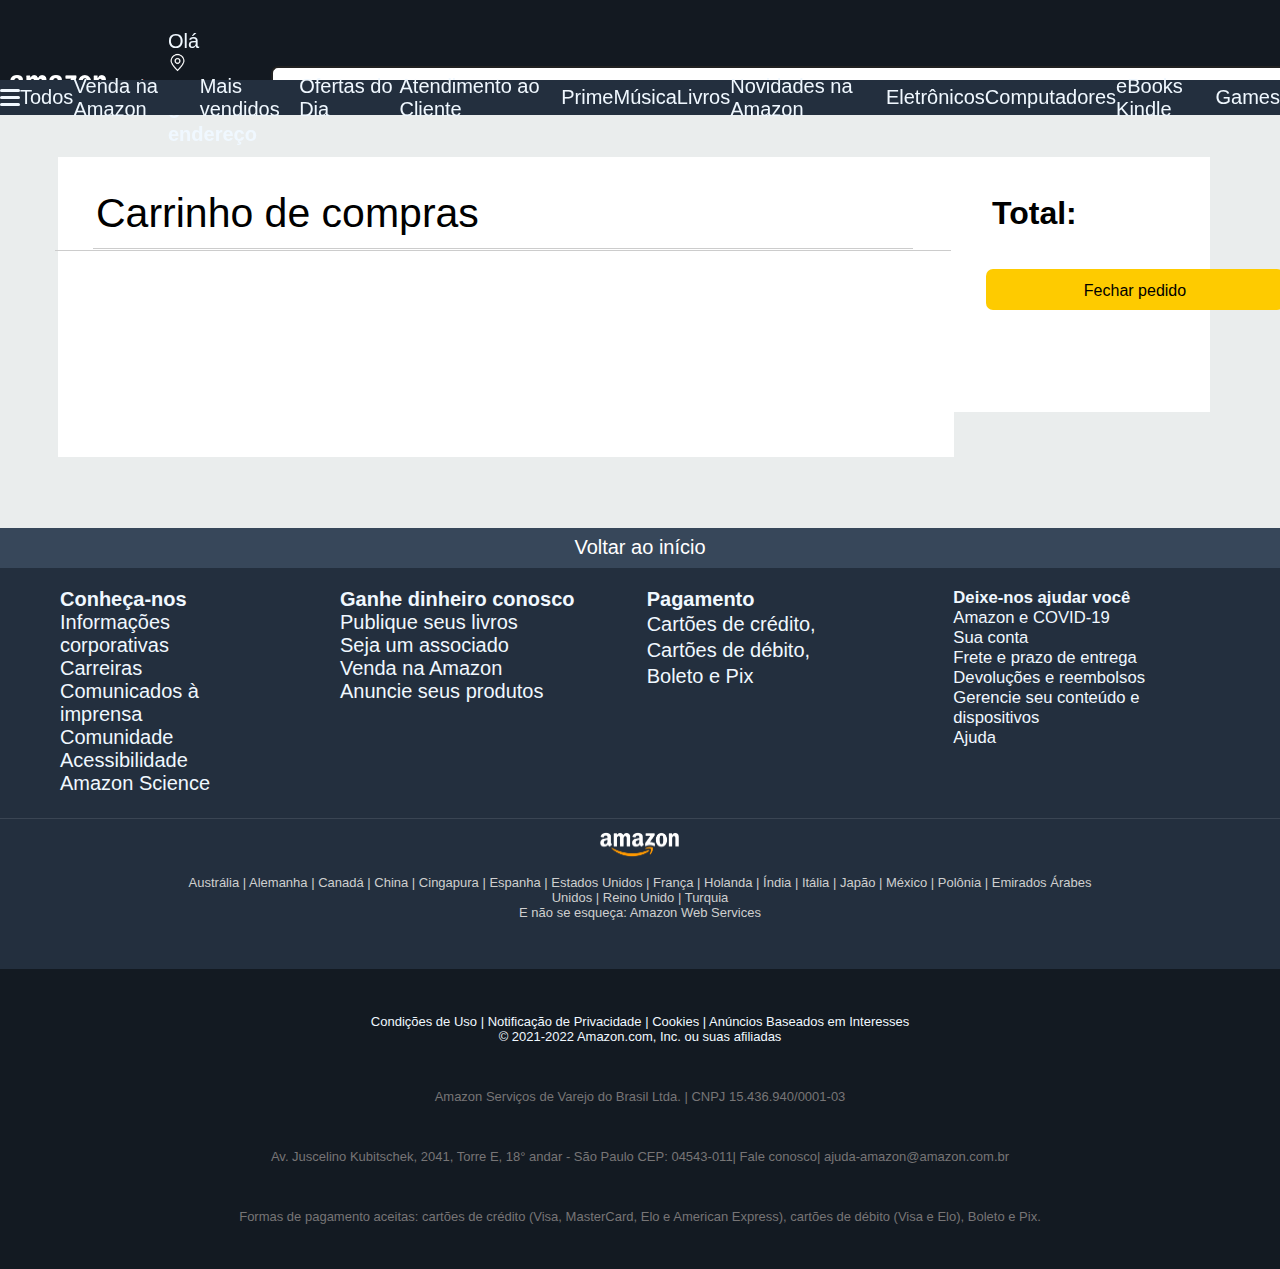
==== commit b895277b: "Add files via upload" ====
--- a/SITE FINAL/paginaCarrinho.html
+++ b/SITE FINAL/paginaCarrinho.html
@@ -13,11 +13,6 @@
         <div class="topbar">
             <div class="menu-mobile">
                 <div class="primeiraParte">
-                <!-- <div id="burguer">
-                    <div></div>
-                    <div></div>
-                    <div></div>
-                </div> -->
                 <div class="segundaParte">
                     <div class="logoInicio"> <img src="./images copy/logo inicio.png" alt=""></div>
                     <div class="logoInicioMobile"> 
@@ -211,7 +206,7 @@
             <div class="fecharPedido">Fechar pedido</div>
     </div>
 
-    <div class="voltarinicio">Voltar ao início</div>  
+    <div id="voltarinicio">Voltar ao início</div>
         <div class="rodape2">
             <div class="rodape">
                 <ul class="conheca-nos">
@@ -264,7 +259,7 @@
             <li class="ultima">Formas de pagamento aceitas: cartões de crédito (Visa, MasterCard, Elo e American Express), cartões de débito (Visa e Elo), Boleto e Pix.</li>
         </div>
 
-        <div class="voltarinicioMobile">Voltar ao topo da página</div>  
+        <div id="voltarinicioMobile">Voltar ao topo da página</div>  
         <div class="mobileRodape">
             <ul class="fileira1">
                 <li class="mobileTitulo">Sua Amazon</li>
@@ -283,21 +278,8 @@
                 <li class="mobileTitulo2">Atendimento ao cliente</li>
             </ul>
         </div>
-        <!-- <div class="rodapeMobile"> -->
-            <!-- <div class="rodapeMobile"> -->
-                <!-- <ul class="todoRodape"> -->
-                    <!-- <ul class="primeiraColunaMobile"> -->
-                        
-                    <!-- </ul> -->
-                    <!-- <ul class="segundaMobile"> -->
-                    
-                    <!-- </ul> -->
-                </ul>
-            </div>
-        <!-- </div> -->
         
         <div class="mobileUltimaMargem">
-            <!-- <div class="mobileUltima"> -->
             <div class="brpt">
                 <li class="mobilePenultima">Portugês </li>
                 <li class="mobilePenultima">Brasil</li>
@@ -314,6 +296,7 @@
 
     <script src="carrinho.js"></script>
     <script src="main.js"></script>
+    <script src="voltar.js"></script>
 
 </body>
 </html>--- a/SITE FINAL/styleCarrinho.css
+++ b/SITE FINAL/styleCarrinho.css
@@ -6,12 +6,6 @@
 body{
     background-color: #EAEDED;
 }
-
-/* .localNotebook{
-    width: 100%;
-    height: 100%;
-    background-color: #000;
-} */
 
 .carrinhoCompras{
     background-color: #3A4553;
@@ -134,7 +128,6 @@
 }
 
 #menuDesktop.active{
-    /* margin-left: 0; */
     transform: translateY(0);
     margin-top: 114px;
     height: 100vh;
@@ -152,7 +145,7 @@
     padding: 20px;
     border-bottom: 1px solid #f7f7f7;
     width: 100%;
-    margin-bottom: -6px;
+    line-height: 25px;
 } 
 
 #menuDesktop ul li a{
@@ -174,7 +167,6 @@
 
 h1{
     font-family: "Amazon Ember",Arial,sans-serif;
-    /* text-rendering: optimizeLegibility; */
     font-weight: 400;
     font-size: 41px;
     line-height: 36px;
@@ -183,6 +175,10 @@
 }
 
 li{
+    font-family: "Amazon Ember",Arial,sans-serif;
+}
+
+div{
     font-family: "Amazon Ember",Arial,sans-serif;
 }
 
@@ -234,30 +230,26 @@
     margin: 58px;
     border-radius: 0px;
     background-color: #ffffff;
-    height: 2000px;
     width: 70%;
     display: flex;
     flex-direction: column;
     margin-top: 157px;
+    min-height: 300px;
 }
 
 .linhaH{
-    /* background-color: #232F3E; */
     border-bottom: 1px solid #cccccc;
     margin-bottom: 20px;
     margin-top: 17px;
     width: 100%;
-    /* display: flex; */
     margin-left: -3px;
 }
 
 .linhaH1{
-    /* background-color: #232F3E;  */
     border-bottom: 1px solid #cccccc;
     margin-bottom: 20px;
     margin-top: 17px;
     width: 94%;
-    /* display: flex; */
     margin-left: 40px;
 }
 
@@ -280,7 +272,6 @@
 
 .comprar li{
     font-family: "Arial,sans-serif";
-    /* text-rendering: optimizeLegibility; */
     font-weight: 400;
     font-size: xx-large;
     line-height: 36px;
@@ -292,7 +283,6 @@
 .fecharPedido{
     color: black;
     background: rgb(254, 203, 0);
-    /* margin-top: 185px; */
     border-radius: 7px;
     width: 272px;
     font-size: 16px;
@@ -300,15 +290,12 @@
     text-decoration: none;
     text-align: center;
     height: 15px;
-    /* display: flex; */
-    /* justify-content: center; */
     margin-left: 32px;
     font-family: "Amazon Ember",Arial,sans-serif;
     cursor: pointer;
-
-}
-
-.voltarinicio{
+}
+
+#voltarinicio{
     background: #37475A;
     height: 40px;
     text-align: center;
@@ -317,6 +304,11 @@
     align-items: center;
     color: #fff;
     margin-top: 1%;
+    cursor: pointer;
+}
+
+#voltarinicio:hover{
+    background: #4f5b69;
 }
 
 .rodape{
@@ -435,7 +427,7 @@
     flex-direction: column; 
 }
 
-.voltarinicioMobile{
+#voltarinicioMobile{
     display: none;
 }
 
@@ -486,10 +478,6 @@
 }
 
 .comprarMobile{
-    display: none;
-}
-
-.voltarinicioMobile{
     display: none;
 }
 
@@ -512,7 +500,6 @@
     }
 
     body{
-        /* background-color: #EAEDED; */
         background-color: #ffff !important;
     }
     
@@ -609,7 +596,6 @@
     }
     
     #menuMobile.active{
-        /* margin-left: 0; */
         transform: translateY(0);
         margin-top: 156px;
         height: 100vh;
@@ -624,10 +610,10 @@
     }
     
     #menuMobile ul li{
-        margin-bottom: -8px;
         padding: 20px;
         border-bottom: 1px solid #f7f7f7;
         width: 100%;
+        line-height: 17px;
     } 
     #menuMobile ul li a{
         text-decoration: none;
@@ -674,7 +660,6 @@
         font-size: inherit;
         position: fixed;
         margin-top: 67px;
-        /* margin-top: 18px; */
         font-family: "Amazon Ember",Arial,sans-serif;
     }
 
@@ -694,8 +679,6 @@
     .letraPequeno1 li{
         padding: 0 15px;
         color: aliceblue;
-        /* list-style: none; */
-        /* text-decoration: none; */
         font-size: medium;
     }
 
@@ -713,7 +696,6 @@
     }
 
     .teste1{
-        /* display: none; */
         background-color: #f7f9fa;
         margin-left: 6px;
         width: 139%;
@@ -725,7 +707,6 @@
     }
 
     .linhaH{
-        /* display: none; */
         width: 377px;
     }
 
@@ -747,7 +728,7 @@
         margin: 0;
         border-radius: 0px;
         background-color: #ffffff;
-        height: 1500px;
+        min-height: 400px;
         width: 70%;
         display: flex;
         flex-direction: column;
@@ -793,7 +774,6 @@
     .fecharPedido{
         color: black;
         background: rgb(254, 203, 0);
-        /* margin-top: 185px; */
         border-radius: 7px;
         width: 272px;
         font-size: 16px;
@@ -801,15 +781,13 @@
         text-decoration: none;
         text-align: center;
         height: 15px;
-        /* display: flex; */
-        /* justify-content: center; */
         margin-left: 32px;
         font-family: "Amazon Ember",Arial,sans-serif;
         cursor: pointer;
     }
 
     .linhaH3{
-        display: inline;
+        display: block;
         border-bottom: 1px solid #cccccc;
         margin-bottom: 20px;
         margin-top: 17px;
@@ -854,15 +832,20 @@
         margin-left: 38px;
     }
 
-    .voltarinicioMobile{
-        background-color: #37475A;
+    #voltarinicioMobile{
+        background: #37475A;
         height: 40px;
         text-align: center;
         display:flex;
         justify-content: center;
         align-items: center;
         color: #fff;
-        margin-top: 7%;
+        margin-top: 1%;
+        cursor: pointer;
+    }
+
+    #voltarinicioMobile:hover{
+        background: #4f5b69;
     }
 
     .todoRodape ul{
@@ -889,15 +872,12 @@
         width: 128px;
     }
     
-    .primeiraColunaMobile{
-    }
-    
     .tituloMobile li{
         color: #fff;
     
     }
     
-    .voltarinicio{
+    #voltarinicio{
         display: none;
     }
     
@@ -1038,7 +1018,6 @@
     
     .infosUltimas li{
         color: #cccccc;
-    
     }
     
     .mobileUltimaMargem{
